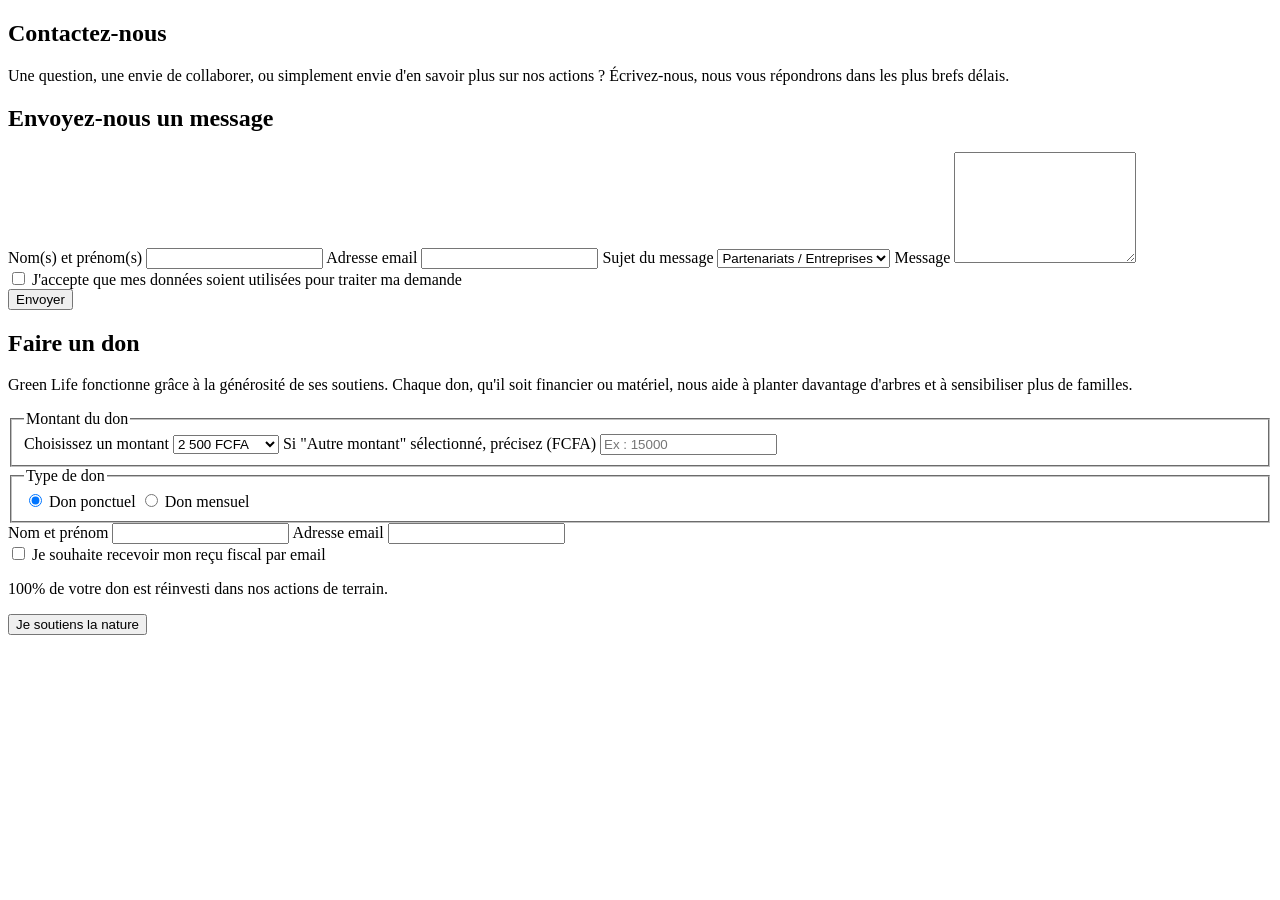
==== contact/contact.html @ c3f972a9 "feat: structure HTML de la page contact avec formulaires pour contact et don" ====
<!DOCTYPE html>
<html lang="fr">
<head>
    <meta charset="UTF-8">
    <meta name="viewport" content="width=device-width, initial-scale=1.0">
    <title>Contact ~ Green Life</title>
    <link rel="stylesheet" href="./contact.css">
    <link rel="stylesheet" href="../layout.css">
</head>
<body>
    <main>
        <!-- Section 1: Introduction -->
        <section class="contact-intro">
            <h1>Contactez-nous</h1>
            <p>
                Une question, une envie de collaborer, 
                ou simplement envie d'en savoir plus 
                sur nos actions ? Écrivez-nous, nous 
                vous répondrons dans les plus brefs délais.
            </p>
        </section>

        <!-- Section 2: Formulaire de contact -->
        <section class="contact-form">
            <h2>Envoyez-nous un message</h2>
            <form>
                <label for="nom">Nom(s) et prénom(s)</label>
                <input type="text" id="nom" name="nom" required>

                <label for="email">Adresse email</label>
                <input type="email" id="email" name="email" required>

                <label for="sujet">Sujet du message</label>
                <select id="sujet" name="sujet">
                    <option value="partenariat">Partenariats / Entreprises</option>
                    <option value="benevolat">Bénévolat</option>
                    <option value="presse">Presse / Média</option>
                    <option value="autre">Autre demande</option>
                </select>

                <label for="message">Message</label>
                <textarea id="message" name="message" rows="7" required></textarea>

                <div class="consentement">
                    <input type="checkbox" id="consentement-donnees" name="consentement-donnees" required>
                    <label for="consentement-donnees">J'accepte que mes données soient utilisées pour traiter ma demande</label>
                </div>

                <button type="submit">Envoyer</button>
            </form>
        </section>

        <!-- Section 3: Formulaire pour les dons -->
        <section class="don">
            <h2>Faire un don</h2>
            <p>Green Life fonctionne grâce à la générosité de ses soutiens. Chaque don, qu'il soit financier ou matériel, nous aide à planter davantage d'arbres et à sensibiliser plus de familles.</p>

            <form class="don-form">
                <fieldset>
                    <legend>Montant du don</legend>
                    <label for="montant-don">Choisissez un montant</label>
                    
                    <select id="montant-don" name="montant-don">
                        <option value="2500">2 500 FCFA</option>
                        <option value="10000">10 000 FCFA</option>            
                        <option value="25000">25 000 FCFA</option>
                        <option value="autre">Autre montant</option>
                    </select>

                    <label for="montant-personnalise">Si "Autre montant" sélectionné, précisez (FCFA)</label>
                    <input type="number" id="montant-personnalise" name="montant-personnalise" min="1" placeholder="Ex : 15000">
                </fieldset>

                <fieldset>
                    <legend>Type de don</legend>
                    <div class="type-don">
                        <input type="radio" id="ponctuel" name="type-don" value="ponctuel" checked>
                        <label for="ponctuel">Don ponctuel</label>

                        <input type="radio" id="mensuel" name="type-don" value="mensuel">
                        <label for="mensuel">Don mensuel</label>
                    </div>
                </fieldset>

                <label for="don-nom">Nom et prénom</label>
                <input type="text" id="don-nom" name="don-nom" required>

                <label for="don-email">Adresse email</label>
                <input type="email" id="don-email" name="don-email" required>

                <div class="recu-fiscal">
                    <input type="checkbox" id="recu" name="recu">
                    <label for="recu">Je souhaite recevoir mon reçu fiscal par email</label>
                </div>

                <p class="transparence">100% de votre don est réinvesti dans nos actions de terrain.</p>

                <button type="submit" class="btn-don">Je soutiens la nature</button>
            </form>
        </section>
    </main>

</body>
</html>
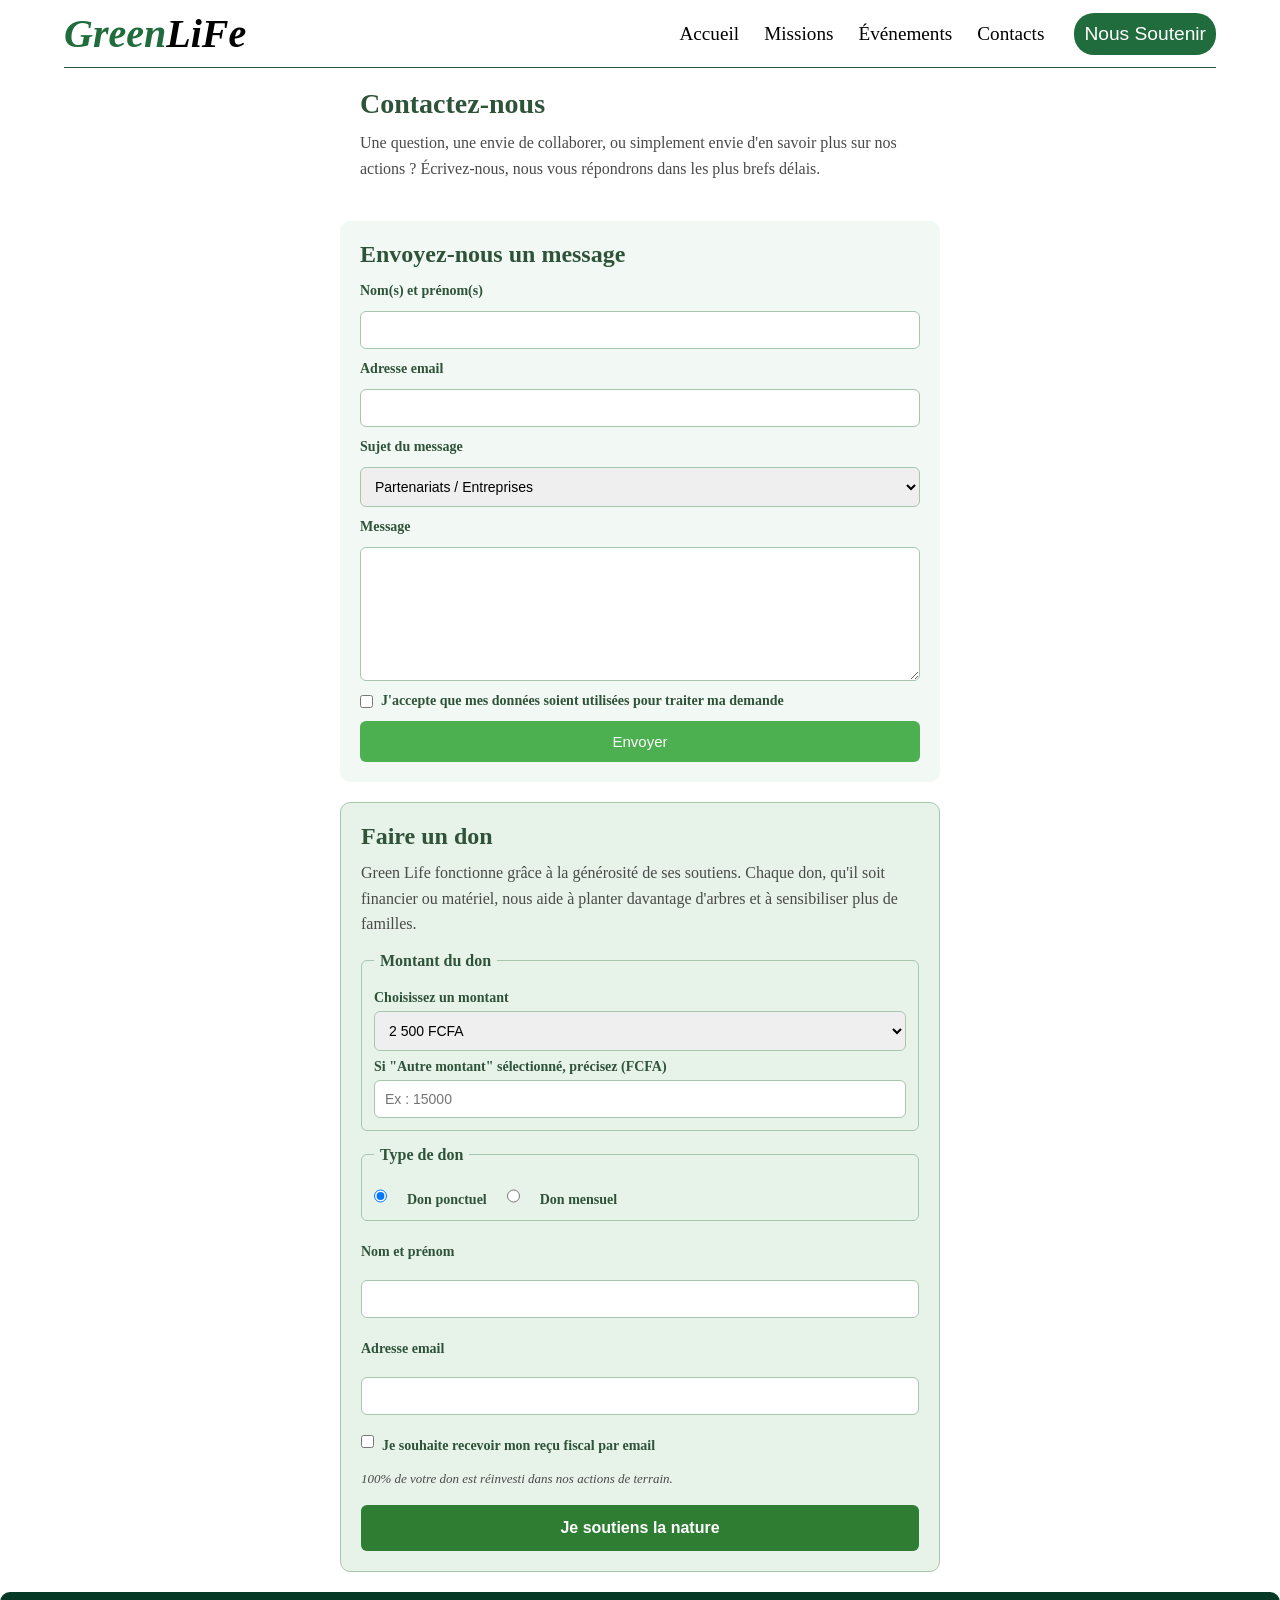
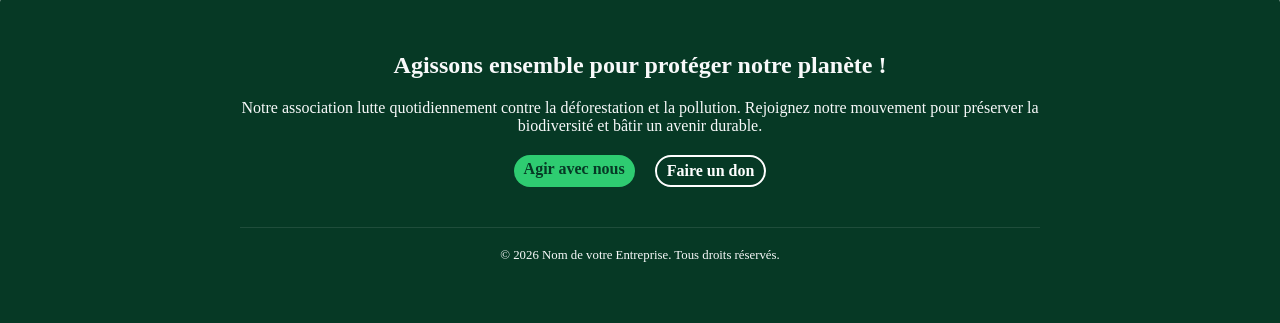
==== commit 3d81ab9e: "refactor: Ajout du header et footer dans toutes les pages" ====
--- a/contact/contact.html
+++ b/contact/contact.html
@@ -4,10 +4,28 @@
     <meta charset="UTF-8">
     <meta name="viewport" content="width=device-width, initial-scale=1.0">
     <title>Contact ~ Green Life</title>
+    <link rel="stylesheet" href="../layout.css">
     <link rel="stylesheet" href="./contact.css">
-    <link rel="stylesheet" href="../layout.css">
 </head>
 <body>
+
+    <header>
+        <span class="logo"><span>Green</span>LiFe</span>
+        <nav>
+            <ul>
+                <li><a href="../index.html">Accueil</a></li>
+                <li><a href="#">Missions</a></li>
+                <li><a href="../evenements/evenements.html">Événements</a></li>
+                <li><a href="#contact">Contacts</a></li>
+            </ul>
+            <div class="burger">
+                <div></div>
+                <div></div>
+                <div></div>
+            </div>
+            <button>Nous Soutenir</button>
+        </nav>
+    </header>
     <main>
         <!-- Section 1: Introduction -->
         <section class="contact-intro">
@@ -23,7 +41,7 @@
         <!-- Section 2: Formulaire de contact -->
         <section class="contact-form">
             <h2>Envoyez-nous un message</h2>
-            <form>
+            <form id="contact">
                 <label for="nom">Nom(s) et prénom(s)</label>
                 <input type="text" id="nom" name="nom" required>
 
@@ -99,6 +117,23 @@
             </form>
         </section>
     </main>
+    <footer class="footer">
+        <div class="footer-container">
+            <h2>Agissons ensemble pour protéger notre planète !</h2>
+            <p>
+                Notre association lutte quotidiennement contre la déforestation et la pollution. Rejoignez notre mouvement pour préserver la biodiversité et bâtir un avenir durable.
+            </p>
+            
+            <div class="footer-buttons">
+                <a href="#" class="btn btn-primary">Agir avec nous</a>
+                <a href="#" class="btn btn-secondary">Faire un don </a>
+            </div>
+
+            <div class="footer-bottom">
+                <p>&copy; 2026 Nom de votre Entreprise. Tous droits réservés.</p>
+            </div>
+        </div>
+    </footer>
 
 </body>
 </html>
--- a/layout.css
+++ b/layout.css
@@ -0,0 +1,198 @@
+:root {
+    --bg-section-titre: #206c3c;
+    --bg-section-ligth: #f9f9f9;
+    --color: #ffffff;
+    --color-bg-white: #000000;
+    --font-size: 16px;
+}
+
+* {
+    margin: 0;
+    padding: 0;
+    box-sizing: border-box;
+}
+
+body {
+    font-family: "Fraunces", Georgia, serif;
+    font-size: var(--font-size);
+    color: var(--color);
+}
+
+a {
+    text-decoration: none;
+    color: inherit;
+}
+
+header {
+    width: 90%;
+    padding: 10px 0;
+    margin: 0 auto;
+    display: flex;
+    align-items: center;
+    justify-content: space-between;
+    text-align: center;
+}
+
+.logo {
+    height: 100%;
+    display: flex;
+    align-items: center;
+    font-size: 1.7em;
+    font-weight: bold;
+    font-style: italic;
+    color: var(--color-bg-white);
+}
+
+.logo span {
+    color: var(--bg-section-titre);
+}
+
+nav {
+    width: 70%;
+    height: 100%;
+    display: flex;
+    align-items: center;
+    justify-content: flex-end;
+}
+
+nav ul {
+    list-style: none;
+    display: none;
+}
+
+nav a {
+    text-decoration: none;
+    color: black;
+    font-size: 1.2rem;
+    margin-left: 20px;
+}
+
+.burger {
+    display: inline-flex;
+    flex-direction: column;
+    justify-content: space-between;
+    width: 25px;
+    height: 20px;
+    margin-left: 20px;
+    order: 2;
+}
+
+.burger div {
+    width: 100%;
+    height: 4px;
+    background-color: black;
+}
+
+nav button {
+    order: 1;
+    background-color: var(--bg-section-titre);
+    color: white;
+    border: none;
+    padding: 10px 10px;
+    border-radius: 20px;
+    cursor: pointer;
+    margin-left: 20px;
+}
+
+.footer {
+    background-color: #063925;
+    color: #F8F9FA;
+    padding: 60px 20px;
+    text-align: center;
+    border-radius: 10px 10px 0 0;
+}
+
+.footer-container {
+    max-width: 800px;
+    margin: 0 auto;
+}
+
+.footer-container h2 {
+    width: 100%;
+    font-size: 1.5rem;
+    font-weight: bold;
+    margin-bottom: 20px;
+    text-align: center;
+}
+
+.footer-buttons {
+  margin: 20px 0;
+  display: flex;
+  justify-content: center;
+  gap: 20px;
+}
+
+.btn {
+  padding: 5px 10px;
+  border-radius: 20px;
+  font-weight: bold;
+  transition: 0.3s;
+}
+
+.btn-primary {
+  background-color: #2ECC71;
+  color: #063925;
+}
+
+.btn-secondary {
+  border: 2px solid #FFFFFF;
+  color: #FFFFFF;
+}
+
+.btn:hover {
+  opacity: 0.9;
+  transform: translateY(-2px);
+}
+
+.footer-bottom {
+  margin-top: 40px;
+  font-size: 0.8rem;
+  border-top: 1px solid rgba(255,255,255,0.1);
+  padding-top: 20px;
+}
+
+@media only screen and (min-width: 821px) and (max-width: 1024px) {
+    .logo {
+        font-size: 2.2em;
+    }
+
+    nav ul {
+        display: inline-flex;
+    }
+
+    nav a {
+        margin-left: 25px;
+    }
+
+    .burger {
+        display: none;
+    }
+
+    nav button {
+        margin-left: 30px;
+        font-size: 1.1rem;
+    }
+}
+
+@media only screen and (min-width: 1025px) {
+    .logo {
+        font-size: 2.5em;
+    }
+
+    nav ul {
+        display: inline-flex;
+    }
+
+    nav a {
+        margin-left: 25px;
+    }
+
+    .burger {
+        display: none;
+    }
+
+    nav button {
+        margin-left: 30px;
+        font-size: 1.2rem;
+    }
+}
--- a/contact/contact.css
+++ b/contact/contact.css
@@ -0,0 +1,167 @@
+/* ===== Reset de base ===== */
+* {
+    margin: 0;
+    padding: 0;
+    box-sizing: border-box;
+}
+
+header {
+    border-bottom: 1px solid #2E5339;
+}
+
+/* ===== Contours généraux de la page Contact ===== */
+.contact-intro, .contact-form, .don {
+    max-width: 600px;
+    margin: 0 auto 20px auto;
+    padding: 20px;
+}
+
+/* ===== Section 1: Introduction ===== */
+.contact-intro h1 {
+    color: #2E5339;
+    font-size: 28px;
+    margin-bottom: 10px;
+}
+
+.contact-intro p {
+    color: #4A4A4A;
+    line-height: 1.6;
+}
+
+/* ===== Section 2: Formulaire de contact ===== */
+.contact-form {
+    background-color: #F2F8F3;
+    border-radius: 10px;
+}
+
+.contact-form h2 {
+    color: #2E5339;
+    margin-bottom: 15px;
+}
+
+/* On empile les champs avec Flexbox en column */
+.contact-form form {
+    display: flex;
+    flex-direction: column;
+    gap: 12px;
+}
+
+.contact-form label {
+    color: #2E5339;
+    font-weight: bold;
+    font-size: 14px;
+}
+
+.contact-form input, .contact-form select, .contact-form textarea {
+    padding: 10px;
+    border: 1px solid #A8C5AE;
+    border-radius: 6px;
+    font-size: 14px;
+}
+
+.consentement {
+    display: flex;
+    align-items: center;
+    gap: 8px;
+}
+
+.contact-form button {
+    background-color: #4CAF50;
+    color: white;
+    border: none;
+    padding: 12px;
+    border-radius: 6px;
+    font-size: 15px;
+    cursor: pointer;
+}
+
+.contact-form button:hover {
+    background-color: #3E8E41;
+}
+
+/* ===== Section 3: Don ===== */
+.don {
+    background-color: #E7F2E9;
+    border-radius: 10px;
+    border: 1px solid #A8C5AE;
+}
+
+.don h2 {
+    color: #2E5339;
+    margin-bottom: 10px;
+}
+
+.don p {
+    color: #4A4A4A;
+    line-height: 1.6;
+}
+
+.don-form {
+    display: flex;
+    flex-direction: column;
+    gap: 15px;
+    margin-top: 15px;
+}
+
+.don-form fieldset {
+    border: 1px solid #A8C5AE;
+    border-radius: 6px;
+    padding: 12px;
+}
+
+.don-form legend {
+    color: #2E5339;
+    font-weight: bold;
+    padding: 0 6px;
+}
+
+.don-form label {
+    display: block;
+    color: #2E5339;
+    font-weight: bold;
+    font-size: 14px;
+    margin-top: 8px;
+}
+
+.don-form select, .don-form input[type="text"],
+.don-form input[type="email"], .don-form input[type="number"] {
+    width: 100%;
+    padding: 10px;
+    margin-top: 5px;
+    border: 1px solid #A8C5AE;
+    border-radius: 6px;
+    font-size: 14px;
+}
+
+.type-don {
+    display: flex;
+    gap: 20px;
+    margin-top: 8px;
+}
+
+.recu-fiscal {
+    display: flex;
+    align-items: center;
+    gap: 8px;
+}
+
+.transparence {
+    font-style: italic;
+    color: #4A4A4A;
+    font-size: 13px;
+}
+
+.btn-don {
+    background-color: #2E7D32;
+    color: white;
+    border: none;
+    padding: 14px;
+    border-radius: 6px;
+    font-size: 16px;
+    font-weight: bold;
+    cursor: pointer;
+}
+
+.btn-don:hover {
+    background-color: #1B5E20;
+}
